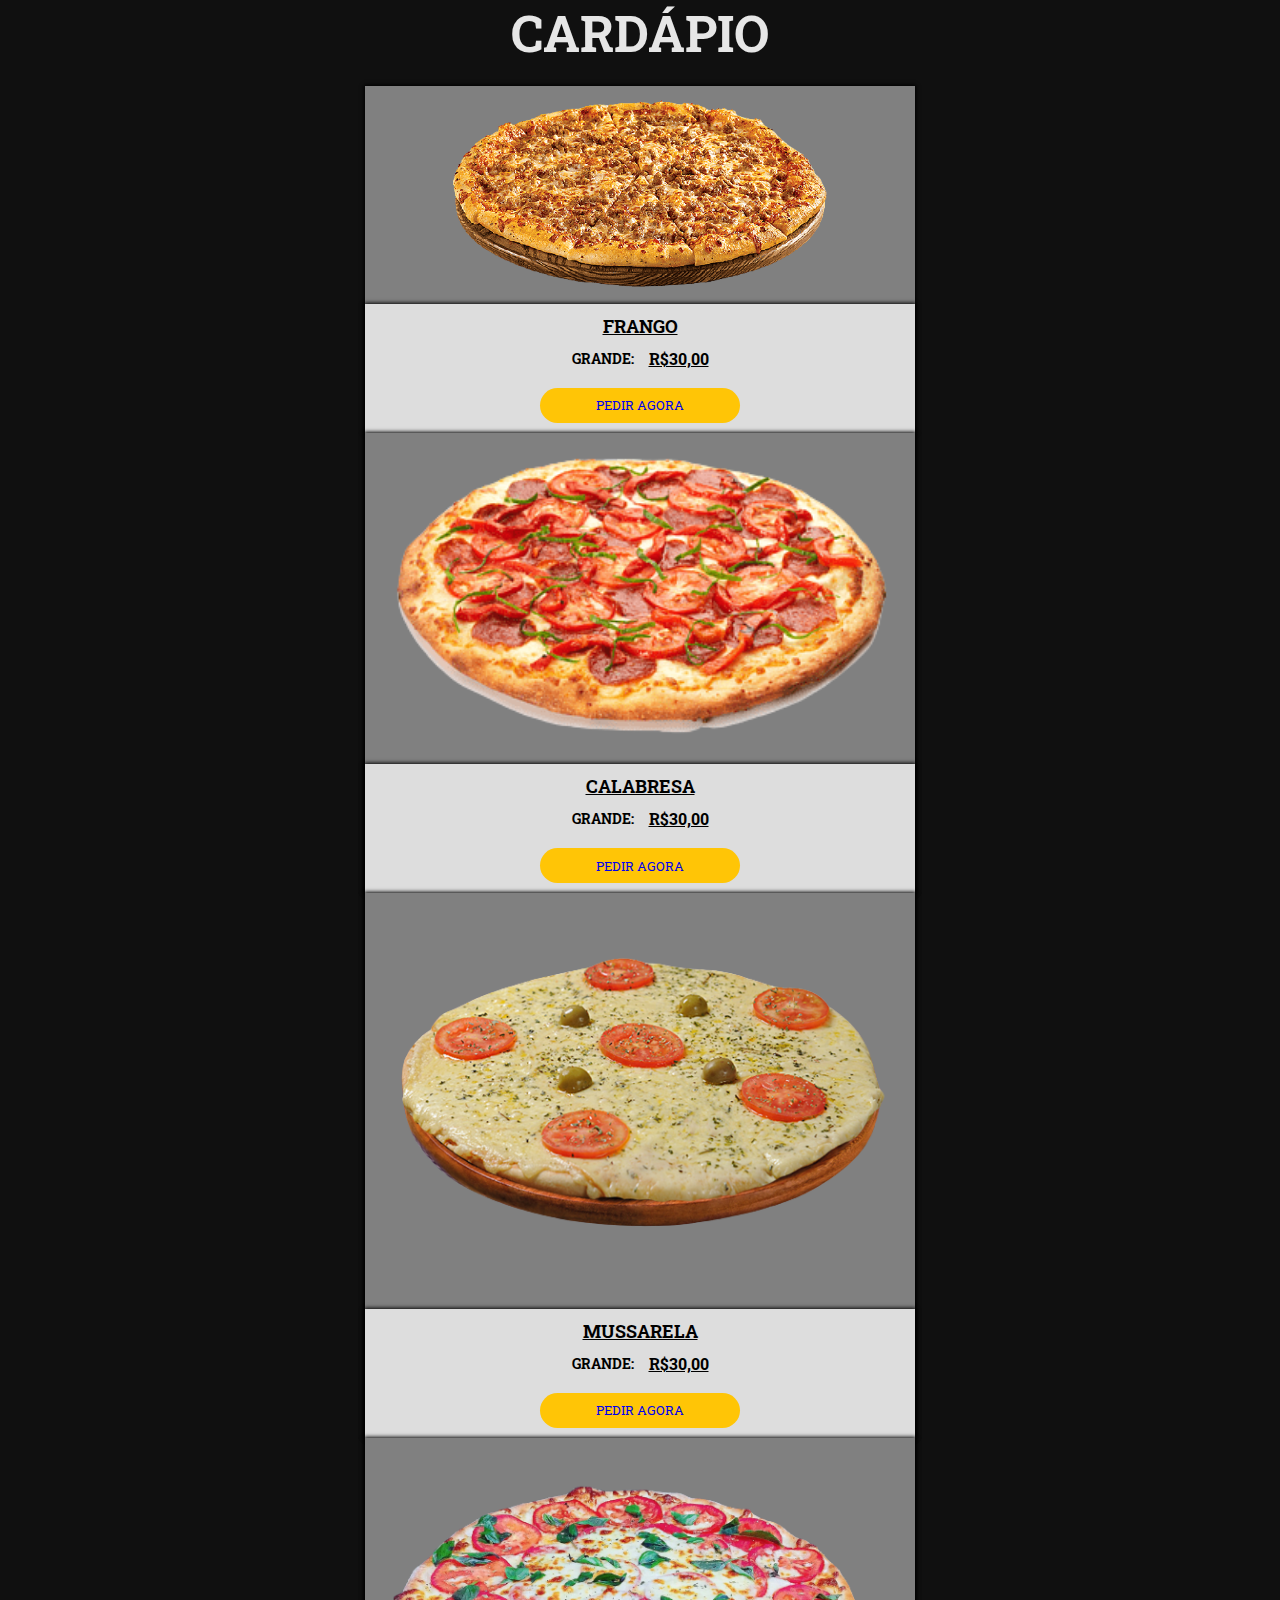
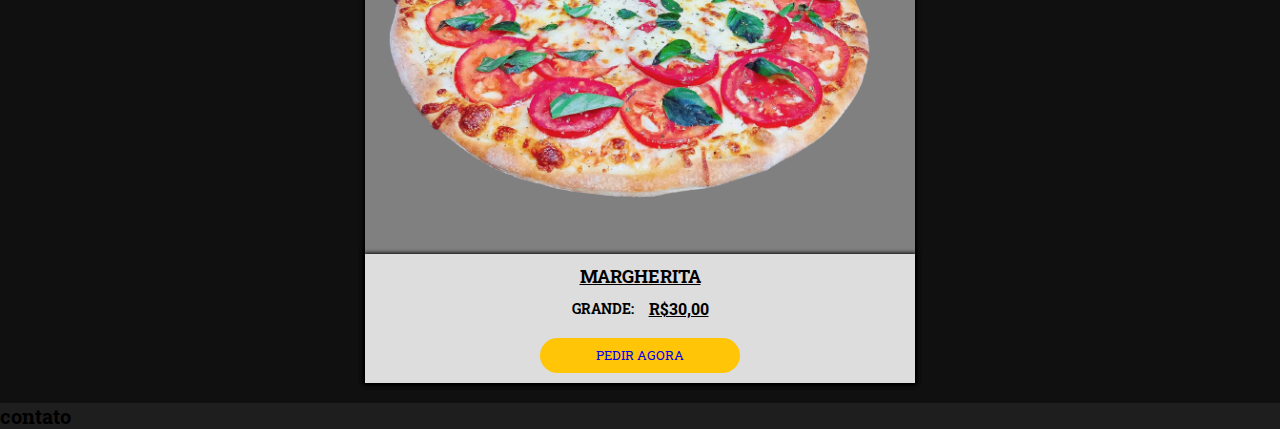
==== cardapio.html @ 8e8e195b "1commit" ====
<!DOCTYPE html>
<html lang="en">
<head>
    <meta charset="UTF-8">
    <meta name="viewport" content="width=device-width, initial-scale=1.0">
    
    <link rel="stylesheet" href="style.css">
    <link rel="shortcut icon" href="img/pngtree-cartoon-yellow-pizza-illustration-png-image_4634672-removebg-preview.png" type="image/x-icon">
    <link rel="stylesheet" href="https://cdnjs.cloudflare.com/ajax/libs/font-awesome/6.4.2/css/all.min.css" integrity="sha512-z3gLpd7yknf1YoNbCzqRKc4qyor8gaKU1qmn+CShxbuBusANI9QpRohGBreCFkKxLhei6S9CQXFEbbKuqLg0DA==" crossorigin="anonymous" referrerpolicy="no-referrer" />
    <title>Cardápio</title>
</head>
<body>
    <section class="cardapio" id="cardapio">
        <h2>CARDÁPIO</h2>
        <div class="itens-cardapio">
            <!-- card 1 -->
            <div>
                <img src="img/frango-removebg-preview.png" alt="">
                <div class="info">
                    <h3>Frango</h3>
                    <h4>Grande: <span>R$30,00</span></h4>
                    <button class="pedir"><a href="https://wa.me/5585988809998" target="_blank">Pedir agora</a></button>
                </div>
                <!-- card 2 -->
                <div>
                    <img src="img/calabresa-removebg-preview.png" alt="">
                    <div class="info">
                        <h3>Calabresa</h3>
                        <h4>Grande: <span>R$30,00</span> </h4>
                        <button class="pedir"><a href="https://wa.me/5585988809998" target="_blank">Pedir agora</a></button>
                    </div>
                </div>
                <!-- card 3 -->
                <div>
                    <img src="img/mussarela-assada-removebg-preview.png" alt="">
                    <div class="info">
                        <h3>mussarela</h3>
                        <h4>Grande:<span>R$30,00</span> </h4>
                        <button class="pedir"><a href="https://wa.me/5585988809998" target="_blank">Pedir agora</a></button>
                    </div>
                </div>
                <!-- card 4 -->
                <div>
                    <img src="img/pizza-marguerita_min-removebg-preview.png" alt="">
                    <div class="info">
                        <h3>Margherita</h3>
                        <h4>Grande:<span>R$30,00</span> </h4>
                        <button class="pedir"><a href="https://wa.me/5585988809998" target="_blank">Pedir agora</a></button>
                    </div>
                </div>
            </div>
        </div>
    </section>
    <section class="contato">
        <h1>contato</h1>

    </section>

    
</body>
</html>
---- style.css ----
@import url('https://fonts.googleapis.com/css2?family=Inter:wght@300;400;500;600&family=Lato:wght@100;300;400&family=Roboto+Slab:wght@700;800;900&family=Sriracha&display=swap');
*{
   margin: 0;
   padding: 0;
   box-sizing: border-box;
   list-style: none;
   border: none;
   text-decoration: none;
   font-family: 'Roboto Slab', serif;
}
html{
    width: 100vw;
    height: 100vh;
    font-size: 62.5%;
    background-color: #1f1e1f;
    /* overflow: hidden; */
}
/* menu */
.content{
    width: 100vw;
    height: 70px;
    display: flex;
    justify-content:space-around;
    align-items: center;
    background-color: black;
    position: fixed;
    

}
.logo h3{
    color: white;
    font-size: 1.6rem;
    text-transform: uppercase;
}
.logo img{
    width: 100%;
    height: 100%;
}
.logo{
    width: 70px;
    height: auto;
    cursor: pointer;
    display: flex;
    align-items: center;
}
.content .list-menu{
    width: 600px;
    display: flex;
    align-items: center;
    justify-content: center;
}
.content .list-menu li a{
    padding: 3rem 1rem 2rem 1rem;
    color: white;
    font-size: 1.8rem;
    text-transform: uppercase;
    font-weight: 500;
}
.content .list-menu li a:hover{
    background-color: rgba(248, 246, 246, 0.2);
    border-bottom: solid 1px yellow;
    color: yellow;
    transition: 0.5s;
}
.first-section{
    height: 100vh;
    background-image: linear-gradient(rgba(29,29,29,0.8), rgba(29,29,29,0.8)) ,url(img/fundopizza.jpg);
    background-position: center center;
    background-size: cover;
    background-repeat: no-repeat;
    background-position-y: 60px; 
    width: 100vw;
    display: flex;
    flex-direction: column;
    justify-content: center;
    align-items: center;
}
.first-section .conteudo-principal{
    display:flex;
    flex-direction: column;
    justify-content: center;
    align-items: center;
    
}
.first-section h1{
    color: #ffc506;
    font-size: 4rem;
    font-weight: 400;
    text-transform:uppercase;
    margin-bottom: 3rem;

}
.first-section h2{
    color: rgb(177, 177, 177);
    font-size: 3rem;
    font-weight: 400;
    text-transform: uppercase;
    margin-bottom: 3rem;

}
.btn button{
    width: 230px;
    height: 60px;
    cursor: pointer;
    text-transform:uppercase;
    background-color: #ffc506;
    border-radius: 10px;
    color: black;
    font-weight: 700;
    margin-top: 5rem;
    transition: all 300ms ease-in;
}
.btn button:hover{
    border: solid 1px #ffc506;
    background-color: transparent;
}
.btn button a:hover{
    color:#ffc506;
}
.cardapio{
    width: 100vw;
    display: flex;
    flex-direction: column;
    align-items: center;
    justify-content: center;
    background-color: rgb(12, 12, 12, 0.8);
}
.cardapio h2{
    font-size: 5rem;
    color: #e6e6e6;
 
}
.itens-cardapio{
    width: 80%;
    margin-top: 2rem;
    margin-bottom: 2rem;
    display: grid;
    grid-template-columns: repeat(auto-fit, minmax(250px, 550px));
    justify-content: center;
    align-items: center;
    gap: 30px
}
.itens-cardapio div{
    background-color: gray;
    box-shadow: 0px 0px 4px 1px;
}
.itens-cardapio .info{
    background-color: rgb(221, 221, 221);
    border: none;
    display: flex;
    flex-direction: column;
    align-items: center;
    justify-content: center;
    padding: 1rem;

}
.itens-cardapio img{
    width: 100%;
    min-height: 200px;
}
.itens-cardapio .info h3{
    font-size: 1.8rem;
    text-transform: uppercase;
    margin-bottom: 1rem;
    text-decoration: underline;

}
.itens-cardapio .info h4{
    font-size: 1.4rem;
    text-transform: uppercase;
    margin-bottom: 1.4rem;
    display: flex;
    justify-content: center;
    align-items: center;
    
}
.itens-cardapio .info h4 span{
    font-size: 1.6rem;
    margin-left: 1.5rem;
    text-decoration: underline;

}
.itens-cardapio .info .pedir{
    width: 200px;
    height: 35px;
    margin-top: 0.5rem;
    background-color: #ffc506;
    border-radius: 5rem;
    text-transform: uppercase;
    cursor: pointer;
    transition: all 200ms ease-in;

}
.itens-cardapio .info .pedir:hover{
    background-color:grey;
    color: white;
}
@media(max-width:1200px){
    .content{
        display: flex;
        justify-content:center;
        align-items: center;
        height: 12%;
        padding-left: 0;
    }
}
@media(max-width:992px){
    html{
        font-size: 50%;
    }
}
@media(max-width: 768px){
    html{
        font-size: 40%;
    }
    .content{
        display: flex;
        flex-direction: row;
        justify-content: space-between;
        padding: 0 40px;

    }
    .content .list-menu{
        display: none;
    }
    .one, .two, .three{
        width: 80%;
        height: 2px;
        background-color: white;
        margin: 6px auto;
        transition-duration: 0.5s;
    }
    .menu-toggle{
        width: 30px;
        height: 30px;
    }
    .content.on{
        position: fixed;
        top: 0;
        bottom: 0;
        left: 0;
        width: 100vw;
        height: 100vh;
        background-color: rgba(30, 31, 30, 0.8);
        z-index: 10;
        display: flex;
        justify-content: center;
        align-items: center;
    }
    .content.on .logo{
        display: none;
    }
    .content.on .menu-toggle{
        position: absolute;
        right: 40px;
        top: 20px;

    }
    .content.on .menu-toggle .two{
        opacity: 0;
        
    }
    .content.on .menu-toggle .one{
        transform: rotate(45deg) translate(5px, -8px);
        
    }
    .content.on .menu-toggle .three{
        transform: rotate(-45deg) translate(20px, -6px);
        
    }
    .content.on .list-menu{
        display: block;
        
    }
    .content.on .list-menu li{
        display: flex;
        justify-content: center;
    }
    .content.on .list-menu li a{
        font-size: 2.5rem;
    }
    


}
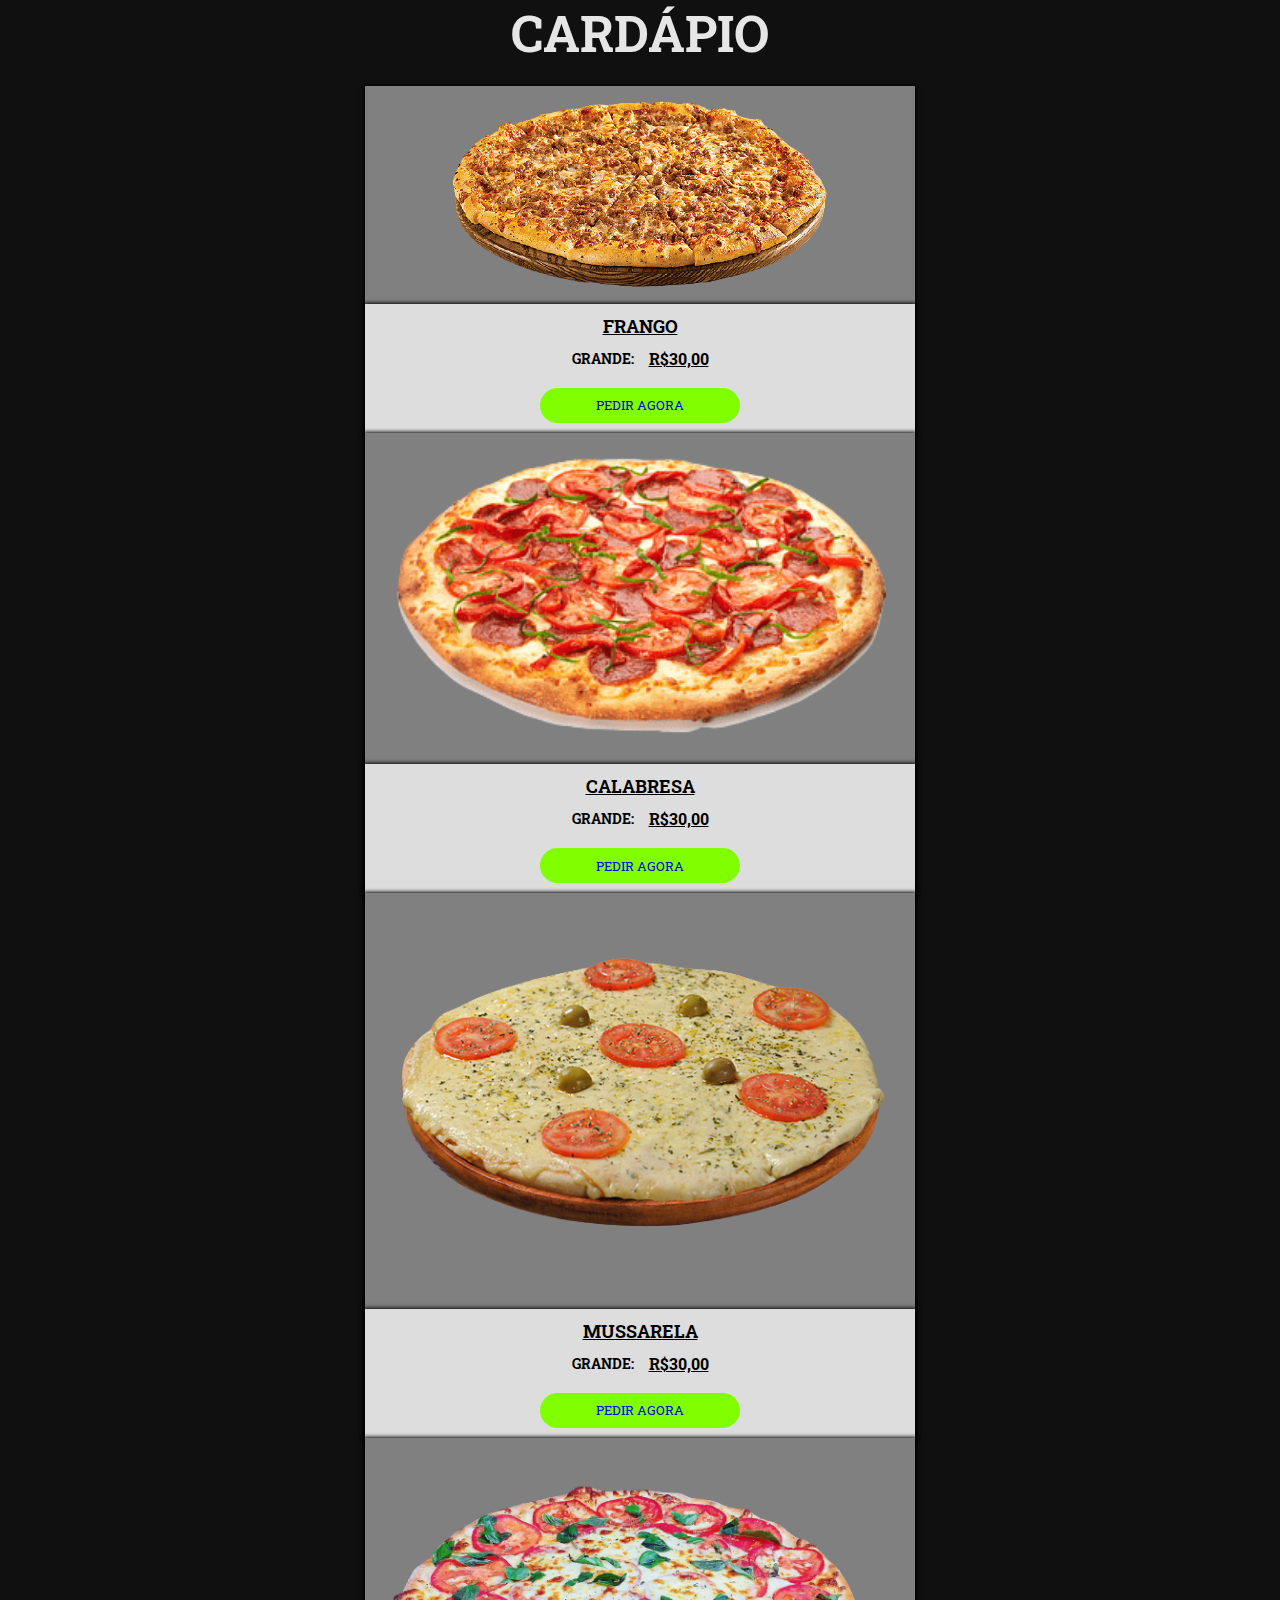
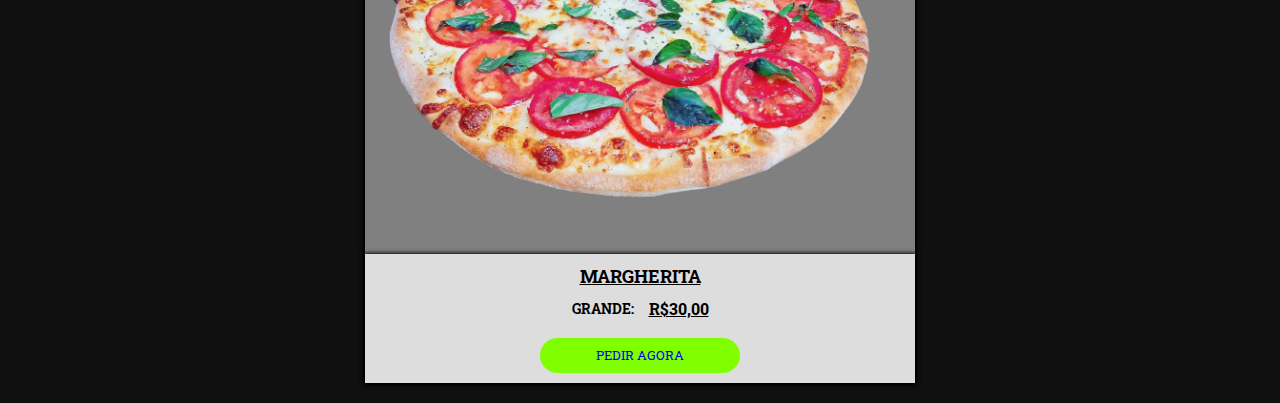
==== commit 3dd6b8bd: "colorbtn" ====
--- a/cardapio.html
+++ b/cardapio.html
@@ -51,10 +51,7 @@
             </div>
         </div>
     </section>
-    <section class="contato">
-        <h1>contato</h1>
-
-    </section>
+   
 
     
 </body>
--- a/style.css
+++ b/style.css
@@ -83,7 +83,7 @@
     
 }
 .first-section h1{
-    color: #ffc506;
+    color:greenyellow;
     font-size: 4rem;
     font-weight: 400;
     text-transform:uppercase;
@@ -103,19 +103,22 @@
     height: 60px;
     cursor: pointer;
     text-transform:uppercase;
-    background-color: #ffc506;
+    background-color:chartreuse;
     border-radius: 10px;
     color: black;
     font-weight: 700;
     margin-top: 5rem;
     transition: all 300ms ease-in;
 }
+.btn a{
+    color:red;
+}
 .btn button:hover{
-    border: solid 1px #ffc506;
+    border: solid 1px rgb(177, 177, 177);
     background-color: transparent;
 }
 .btn button a:hover{
-    color:#ffc506;
+    color:rgb(177, 177, 177);
 }
 .cardapio{
     width: 100vw;
@@ -184,7 +187,7 @@
     width: 200px;
     height: 35px;
     margin-top: 0.5rem;
-    background-color: #ffc506;
+    background-color:chartreuse;
     border-radius: 5rem;
     text-transform: uppercase;
     cursor: pointer;
@@ -223,6 +226,7 @@
     .content .list-menu{
         display: none;
     }
+   
     .one, .two, .three{
         width: 80%;
         height: 2px;
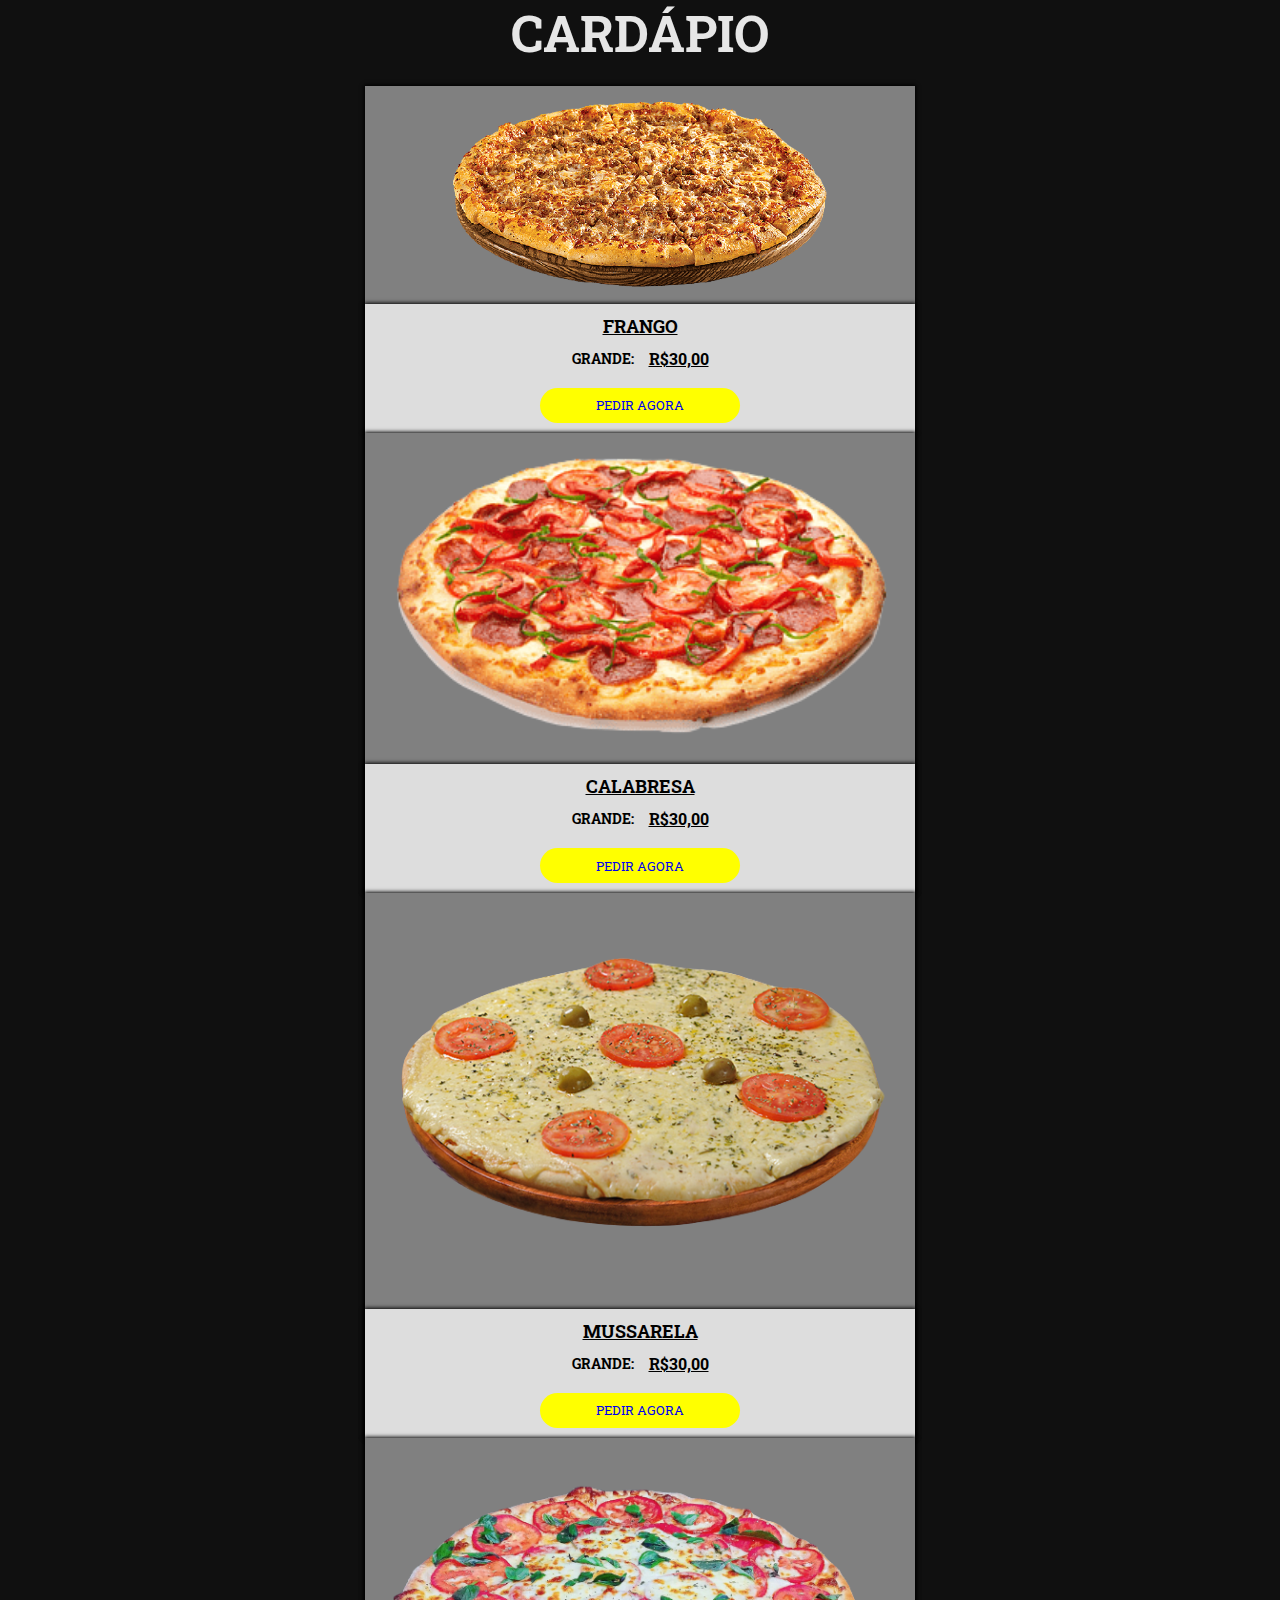
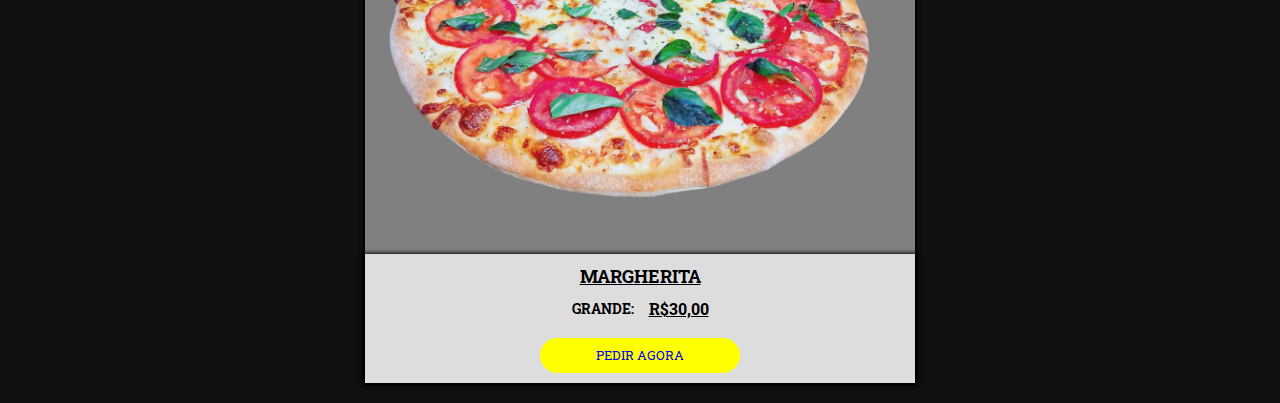
==== commit 06077ff0: "ateracaocores" ====
--- a/cardapio.html
+++ b/cardapio.html
@@ -5,7 +5,7 @@
     <meta name="viewport" content="width=device-width, initial-scale=1.0">
     
     <link rel="stylesheet" href="style.css">
-    <link rel="shortcut icon" href="img/pngtree-cartoon-yellow-pizza-illustration-png-image_4634672-removebg-preview.png" type="image/x-icon">
+    <link rel="shortcut icon" href="img/logo-papo-kabeca.png">
     <link rel="stylesheet" href="https://cdnjs.cloudflare.com/ajax/libs/font-awesome/6.4.2/css/all.min.css" integrity="sha512-z3gLpd7yknf1YoNbCzqRKc4qyor8gaKU1qmn+CShxbuBusANI9QpRohGBreCFkKxLhei6S9CQXFEbbKuqLg0DA==" crossorigin="anonymous" referrerpolicy="no-referrer" />
     <title>Cardápio</title>
 </head>
--- a/style.css
+++ b/style.css
@@ -35,6 +35,7 @@
 .logo img{
     width: 100%;
     height: 100%;
+    border-radius: 40%;
 }
 .logo{
     width: 70px;
@@ -64,7 +65,7 @@
 }
 .first-section{
     height: 100vh;
-    background-image: linear-gradient(rgba(29,29,29,0.8), rgba(29,29,29,0.8)) ,url(img/fundopizza.jpg);
+    /* background-image: linear-gradient(rgba(29,29,29,0.8), rgba(29,29,29,0.8)) ,url(img/fundopizza.jpg); */
     background-position: center center;
     background-size: cover;
     background-repeat: no-repeat;
@@ -83,11 +84,11 @@
     
 }
 .first-section h1{
-    color:greenyellow;
     font-size: 4rem;
     font-weight: 400;
     text-transform:uppercase;
     margin-bottom: 3rem;
+    color: rgb(177, 177, 177);
 
 }
 .first-section h2{
@@ -97,13 +98,25 @@
     text-transform: uppercase;
     margin-bottom: 3rem;
 
+}
+@media(max-width: 768px){
+    .first-section h1{
+        text-align: center;
+        align-items: center;
+
+    }
+    .first-section h2{
+        text-align: center;
+        align-items: center;
+    }
+    
 }
 .btn button{
     width: 230px;
     height: 60px;
     cursor: pointer;
     text-transform:uppercase;
-    background-color:chartreuse;
+    background-color:yellow;
     border-radius: 10px;
     color: black;
     font-weight: 700;
@@ -111,7 +124,7 @@
     transition: all 300ms ease-in;
 }
 .btn a{
-    color:red;
+    color:black;
 }
 .btn button:hover{
     border: solid 1px rgb(177, 177, 177);
@@ -187,7 +200,7 @@
     width: 200px;
     height: 35px;
     margin-top: 0.5rem;
-    background-color:chartreuse;
+    background-color:yellow;
     border-radius: 5rem;
     text-transform: uppercase;
     cursor: pointer;
